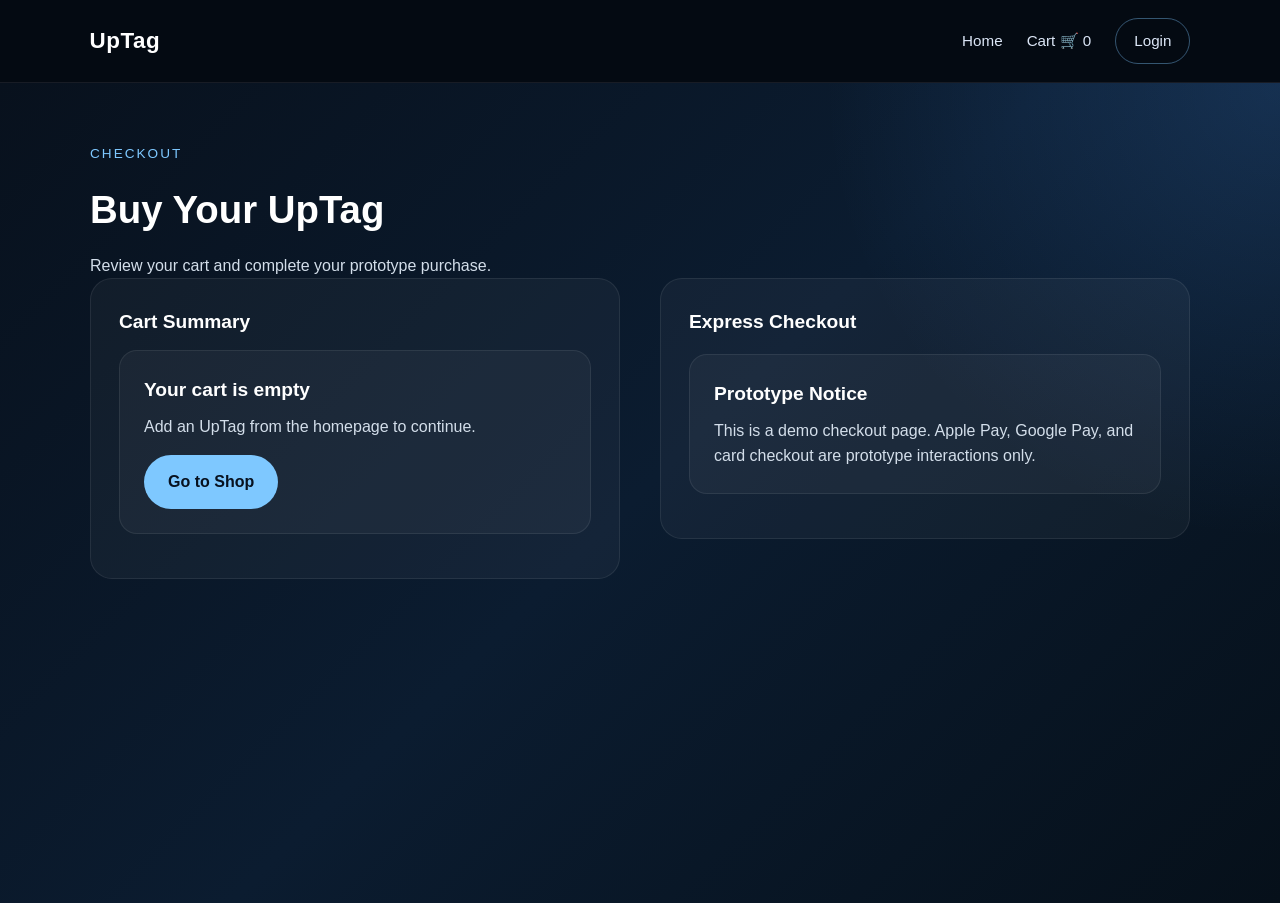
==== buy.html @ 57f83153 "Update UpTag website" ====
<!DOCTYPE html>
<html lang="en">
<head>
  <meta charset="UTF-8" />
  <meta name="viewport" content="width=device-width, initial-scale=1.0" />
  <title>Buy UpTag</title>
  <link rel="stylesheet" href="style.css" />
</head>
<body>
  <header class="navbar">
    <div class="logo">UpTag</div>
    <nav>
      <a href="index.html">Home</a>
      <a href="buy.html" class="cart-link">
        Cart
        <span class="cart-icon">🛒</span>
        <span id="cartCount" class="cart-count">0</span>
      </a>
      <a href="login.html" class="nav-login">Login</a>
    </nav>
  </header>

  <section class="dashboard-page">
    <div class="dashboard-wrap">
      <div class="dashboard-header">
        <p class="eyebrow">CHECKOUT</p>
        <h1>Buy Your UpTag</h1>
        <p class="dashboard-text">
          Review your cart and complete your prototype purchase.
        </p>
      </div>

      <div class="product-card buy-layout">
        <div class="dashboard-card">
          <h3>Cart Summary</h3>

          <div id="emptyCartMessage" class="prototype-box hidden">
            <h3>Your cart is empty</h3>
            <p>Add an UpTag from the homepage to continue.</p>
            <a href="index.html#shop" class="btn btn-primary top-space">Go to Shop</a>
          </div>

          <div id="cartSummaryBox">
            <div class="status-row">
              <span>Product</span>
              <strong id="buyProductName">UpTag Smart E-Luggage Tag</strong>
            </div>
            <div class="status-row">
              <span>Model</span>
              <strong id="buyModel">Pro</strong>
            </div>
            <div class="status-row">
              <span>Color</span>
              <strong id="buyColor">Midnight Black</strong>
            </div>
            <div class="status-row">
              <span>Quantity</span>
              <strong id="buyQuantity">1</strong>
            </div>
            <div class="status-row">
              <span>Subtotal</span>
              <strong id="buySubtotal">$30.00</strong>
            </div>
            <div class="status-row">
              <span>Shipping</span>
              <strong id="buyShipping">$4.99</strong>
            </div>
            <div class="status-row">
              <span>Total</span>
              <strong id="buyTotal">$34.99</strong>
            </div>

            <div class="buy-page-actions">
              <button type="button" class="btn btn-secondary full-width" id="clearCartBtn">Clear Cart</button>
            </div>

            <div class="buy-product-preview buy-photo-preview">
              <img src="images/product-suitcase.png" alt="UpTag attached to suitcase" class="buy-product-photo" />
            </div>
          </div>
        </div>

        <div class="dashboard-card">
          <h3>Express Checkout</h3>

          <div id="checkoutSection">
            <button type="button" class="pay-btn apple-pay-btn" id="applePayBtn"> Pay</button>

            <button type="button" class="pay-btn google-pay-btn" id="googlePayBtn">G Pay</button>

            <div class="buy-divider">
              <span>or pay with card</span>
            </div>

            <form id="cardCheckoutForm" class="login-form">
              <label for="fullName">Full Name</label>
              <input type="text" id="fullName" placeholder="Enter your full name" required />

              <label for="emailAddress">Email</label>
              <input type="email" id="emailAddress" placeholder="Enter your email" required />

              <label for="cardNumber">Card Number</label>
              <input type="text" id="cardNumber" placeholder="1234 5678 9012 3456" required />

              <div class="card-row">
                <div>
                  <label for="expiry">Expiry</label>
                  <input type="text" id="expiry" placeholder="MM/YY" required />
                </div>
                <div>
                  <label for="cvv">CVV</label>
                  <input type="text" id="cvv" placeholder="123" required />
                </div>
              </div>

              <label for="billingZip">Billing ZIP</label>
              <input type="text" id="billingZip" placeholder="ZIP Code" required />

              <button type="submit" class="btn btn-primary full-width" id="payButtonText">
                Pay
              </button>
            </form>

            <p id="buyMessage" class="login-message"></p>
          </div>

          <div class="prototype-box small-box">
            <h3>Prototype Notice</h3>
            <p>
              This is a demo checkout page. Apple Pay, Google Pay, and card checkout
              are prototype interactions only.
            </p>
          </div>
        </div>
      </div>
    </div>
  </section>

  <script src="script.js"></script>
</body>
</html>
---- style.css ----
* {
  margin: 0;
  padding: 0;
  box-sizing: border-box;
}

html {
  scroll-behavior: smooth;
}

body {
  font-family: Arial, Helvetica, sans-serif;
  background: #07111f;
  color: white;
  line-height: 1.6;
}

a {
  text-decoration: none;
  color: inherit;
}

.hidden {
  display: none;
}

.navbar {
  position: sticky;
  top: 0;
  z-index: 1000;
  background: rgba(5, 10, 18, 0.88);
  backdrop-filter: blur(10px);
  display: flex;
  justify-content: space-between;
  align-items: center;
  padding: 18px 7%;
  border-bottom: 1px solid rgba(255, 255, 255, 0.08);
}

.logo {
  font-size: 1.4rem;
  font-weight: 700;
  letter-spacing: 0.5px;
}

.navbar nav {
  display: flex;
  gap: 24px;
  align-items: center;
  flex-wrap: wrap;
}

.navbar nav a {
  color: #dce7f7;
  font-size: 0.95rem;
  transition: 0.3s;
}

.navbar nav a:hover {
  color: #7ec8ff;
}

.nav-login {
  padding: 10px 18px;
  border: 1px solid rgba(126, 200, 255, 0.4);
  border-radius: 999px;
}

.hero {
  min-height: 100vh;
  display: flex;
  align-items: center;
  justify-content: center;
  padding: 80px 7%;
  position: relative;
  overflow: hidden;
  background:
    radial-gradient(circle at top right, rgba(76, 155, 255, 0.25), transparent 30%),
    radial-gradient(circle at bottom left, rgba(255, 255, 255, 0.08), transparent 25%),
    linear-gradient(135deg, #08111d, #0b1c30, #06101a);
}

.hero-overlay {
  position: absolute;
  inset: 0;
  background:
    linear-gradient(rgba(255,255,255,0.03) 1px, transparent 1px),
    linear-gradient(90deg, rgba(255,255,255,0.03) 1px, transparent 1px);
  background-size: 40px 40px;
  opacity: 0.25;
}

.hero-content {
  position: relative;
  max-width: 760px;
  text-align: center;
  z-index: 2;
}

.eyebrow {
  color: #7ec8ff;
  letter-spacing: 2px;
  font-size: 0.85rem;
  margin-bottom: 14px;
}

.hero h1 {
  font-size: 4rem;
  line-height: 1.1;
  margin-bottom: 20px;
}

.hero-text {
  font-size: 1.15rem;
  color: #d8e5f5;
  max-width: 650px;
  margin: 0 auto 30px;
}

.hero-buttons,
.shop-buttons,
.demo-grid,
.profile-section {
  display: flex;
  gap: 14px;
  flex-wrap: wrap;
}

.hero-buttons {
  justify-content: center;
}

.btn {
  padding: 14px 24px;
  border-radius: 999px;
  font-weight: 700;
  border: none;
  cursor: pointer;
  transition: 0.3s;
  display: inline-block;
  text-align: center;
}

.btn-primary {
  background: #7ec8ff;
  color: #07111f;
}

.btn-primary:hover {
  transform: translateY(-2px);
  background: #9bd6ff;
}

.btn-secondary {
  border: 1px solid rgba(255,255,255,0.2);
  color: white;
  background: transparent;
}

.btn-secondary:hover {
  background: rgba(255,255,255,0.08);
}

.full-width {
  width: 100%;
}

.top-space {
  margin-top: 16px;
}

.small-gap {
  margin-bottom: 12px;
}

.intro {
  padding: 70px 7%;
  background: #0a1625;
}

.intro-card {
  max-width: 900px;
  margin: 0 auto;
  background: rgba(255,255,255,0.04);
  border: 1px solid rgba(255,255,255,0.08);
  border-radius: 24px;
  padding: 40px;
  text-align: center;
}

.intro-card h2 {
  font-size: 2rem;
  margin-bottom: 14px;
}

.intro-card p {
  color: #d4deeb;
}

.section {
  padding: 90px 7%;
}

.alt-section {
  background: #0a1625;
}

.section-title {
  text-align: center;
  margin-bottom: 50px;
}

.section-title p {
  color: #7ec8ff;
  letter-spacing: 2px;
  font-size: 0.8rem;
  margin-bottom: 10px;
}

.section-title h2 {
  font-size: 2.4rem;
}

.left-title {
  text-align: left;
  margin-bottom: 24px;
}

.feature-grid,
.steps,
.dashboard-grid {
  display: grid;
  gap: 24px;
}

.feature-grid {
  grid-template-columns: repeat(3, 1fr);
}

.steps {
  grid-template-columns: repeat(4, 1fr);
}

.dashboard-grid {
  grid-template-columns: repeat(2, 1fr);
  margin-top: 30px;
}

.feature-card,
.dashboard-card,
.profile-card,
.login-page-card {
  background: rgba(255,255,255,0.04);
  border: 1px solid rgba(255,255,255,0.08);
  border-radius: 22px;
  padding: 28px;
}

.feature-card h3,
.dashboard-card h3,
.profile-card h3 {
  margin-bottom: 12px;
  font-size: 1.2rem;
}

.feature-card p,
.dashboard-text,
.login-page-text {
  color: #d3deea;
}

.step {
  background: rgba(255,255,255,0.04);
  padding: 28px;
  border-radius: 22px;
  border: 1px solid rgba(255,255,255,0.08);
}

.step span {
  display: inline-block;
  font-size: 2rem;
  color: #7ec8ff;
  margin-bottom: 12px;
  font-weight: 700;
}

.step h3 {
  margin-bottom: 10px;
}

.step p {
  color: #d3deea;
}

.product-card {
  display: grid;
  grid-template-columns: 1fr 1fr;
  gap: 40px;
  align-items: center;
  max-width: 1100px;
  margin: 0 auto;
}

.product-image {
  display: flex;
  justify-content: center;
}

.placeholder-box {
  width: 300px;
  height: 420px;
  border-radius: 28px;
  background: linear-gradient(145deg, #0e1a2a, #18283a);
  border: 1px dashed rgba(255,255,255,0.25);
  display: flex;
  align-items: center;
  justify-content: center;
  box-shadow: 0 20px 60px rgba(0,0,0,0.35);
}

.placeholder-content {
  text-align: center;
  color: #a9bfd8;
  padding: 20px;
}

.placeholder-title {
  font-size: 1.2rem;
  font-weight: 700;
  margin-bottom: 6px;
}

.placeholder-sub {
  font-size: 0.9rem;
  margin-bottom: 16px;
  opacity: 0.8;
}

.placeholder-icon {
  font-size: 2.5rem;
  opacity: 0.6;
}

.product-info h3 {
  font-size: 2rem;
  margin-bottom: 10px;
}

.price {
  font-size: 1.8rem;
  font-weight: 700;
  color: #7ec8ff;
  margin-bottom: 18px;
}

.product-info p {
  color: #d3deea;
  margin-bottom: 18px;
}

.product-info label,
.login-form label {
  display: block;
  margin: 14px 0 8px;
  font-weight: 600;
}

.product-info select,
.login-form input {
  width: 100%;
  padding: 14px;
  border-radius: 14px;
  border: 1px solid rgba(255,255,255,0.15);
  background: #101c2a;
  color: white;
  margin-bottom: 8px;
}

.prototype-note,
.demo-credentials,
.login-message {
  margin-top: 18px;
  font-size: 0.95rem;
  color: #9fb6cf;
}

.demo-grid {
  justify-content: center;
}

.demo-grid .feature-card {
  flex: 1 1 300px;
  max-width: 420px;
}

.faq-list {
  max-width: 900px;
  margin: 0 auto;
}

.faq-item,
.prototype-box {
  background: rgba(255,255,255,0.04);
  border: 1px solid rgba(255,255,255,0.08);
  padding: 24px;
  border-radius: 18px;
  margin-bottom: 16px;
}

.faq-item h3,
.prototype-box h3 {
  margin-bottom: 8px;
}

.faq-item p,
.prototype-box p {
  color: #d3deea;
}

.login-page,
.dashboard-page {
  min-height: calc(100vh - 80px);
  padding: 60px 7%;
  background:
    radial-gradient(circle at top right, rgba(76, 155, 255, 0.18), transparent 30%),
    linear-gradient(135deg, #08111d, #0b1c30, #06101a);
}

.login-page {
  display: flex;
  align-items: center;
  justify-content: center;
}

.login-page-card {
  width: 100%;
  max-width: 700px;
  box-shadow: 0 20px 60px rgba(0,0,0,0.3);
}

.login-page-card h1,
.dashboard-header h1 {
  font-size: 2.4rem;
  margin-bottom: 12px;
}

.back-link {
  display: inline-block;
  margin-top: 20px;
  color: #7ec8ff;
}

.dashboard-wrap {
  width: 100%;
  max-width: 1100px;
  margin: 0 auto;
}

.private-section {
  margin-top: 36px;
}

.profile-section {
  margin-top: 24px;
  align-items: flex-start;
}

.profile-card {
  flex: 1 1 360px;
}

.small-box {
  margin-top: 16px;
}

.status-row {
  display: flex;
  justify-content: space-between;
  gap: 20px;
  padding: 14px 0;
  border-bottom: 1px solid rgba(255,255,255,0.08);
}

.status-row:last-child {
  border-bottom: none;
}

.status-row span {
  color: #a8bdd6;
}

.status-active {
  color: #7ec8ff;
}

.tracking-card {
  min-height: 220px;
}

.other-tag-result {
  margin-top: 20px;
}

.tag-display-box {
  display: flex;
  justify-content: center;
  align-items: center;
  margin-top: 10px;
}

.tag-display-screen {
  width: 100%;
  max-width: 320px;
  min-height: 180px;
  background: linear-gradient(145deg, #dfe9f2, #f7fbff);
  color: #07111f;
  border-radius: 20px;
  padding: 22px;
  border: 2px solid rgba(126, 200, 255, 0.35);
  box-shadow: 0 16px 40px rgba(0, 0, 0, 0.22);
}

.tag-display-label {
  font-size: 0.75rem;
  letter-spacing: 1.5px;
  color: #5f7488;
  margin-bottom: 14px;
  font-weight: 700;
}

.tag-display-text {
  font-size: 1.6rem;
  font-weight: 700;
  line-height: 1.3;
  word-break: break-word;
}

.footer {
  padding: 60px 7%;
  text-align: center;
  background: #050c15;
  border-top: 1px solid rgba(255,255,255,0.08);
}

.footer h2 {
  font-size: 2rem;
  margin-bottom: 8px;
}

.footer p {
  color: #b8c8db;
  margin-bottom: 18px;
}

.footer-links {
  display: flex;
  justify-content: center;
  gap: 22px;
  flex-wrap: wrap;
  color: #d6e4f3;
}

@media (max-width: 992px) {
  .feature-grid,
  .steps,
  .dashboard-grid,
  .product-card {
    grid-template-columns: 1fr;
  }

  .hero h1,
  .login-page-card h1,
  .dashboard-header h1 {
    font-size: 2.6rem;
  }

  .navbar {
    flex-direction: column;
    gap: 14px;
  }

  .navbar nav {
    justify-content: center;
  }

  .product-info {
    text-align: center;
  }
}

@media (max-width: 600px) {
  .hero h1,
  .login-page-card h1,
  .dashboard-header h1 {
    font-size: 2.1rem;
  }

  .section-title h2,
  .intro-card h2,
  .product-info h3 {
    font-size: 1.8rem;
  }

  .placeholder-box {
    width: 240px;
    height: 340px;
  }

  .status-row {
    flex-direction: column;
    gap: 6px;
  }

  .login-page-card,
  .feature-card,
  .dashboard-card,
  .profile-card {
    padding: 22px;
  }

  .tag-display-text {
    font-size: 1.3rem;
  }
}
.buy-layout {
  align-items: flex-start;
}

.buy-product-preview {
  margin-top: 24px;
}

.buy-preview-screen {
  max-width: 100%;
  min-height: 200px;
}

.buy-preview-sub {
  margin-top: 12px;
  color: #5f7488;
  font-size: 0.95rem;
}

.pay-btn {
  width: 100%;
  padding: 16px;
  border: none;
  border-radius: 16px;
  font-size: 1rem;
  font-weight: 700;
  cursor: pointer;
  margin-bottom: 14px;
}

.apple-pay-btn {
  background: #000000;
  color: white;
}

.google-pay-btn {
  background: #ffffff;
  color: #111111;
  border: 1px solid rgba(0, 0, 0, 0.12);
}

.buy-divider {
  display: flex;
  align-items: center;
  justify-content: center;
  margin: 18px 0;
  color: #9fb6cf;
  font-size: 0.9rem;
}

.buy-divider span {
  position: relative;
  padding: 0 12px;
}

.card-row {
  display: grid;
  grid-template-columns: 1fr 1fr;
  gap: 14px;
}

@media (max-width: 600px) {
  .card-row {
    grid-template-columns: 1fr;
  }
}
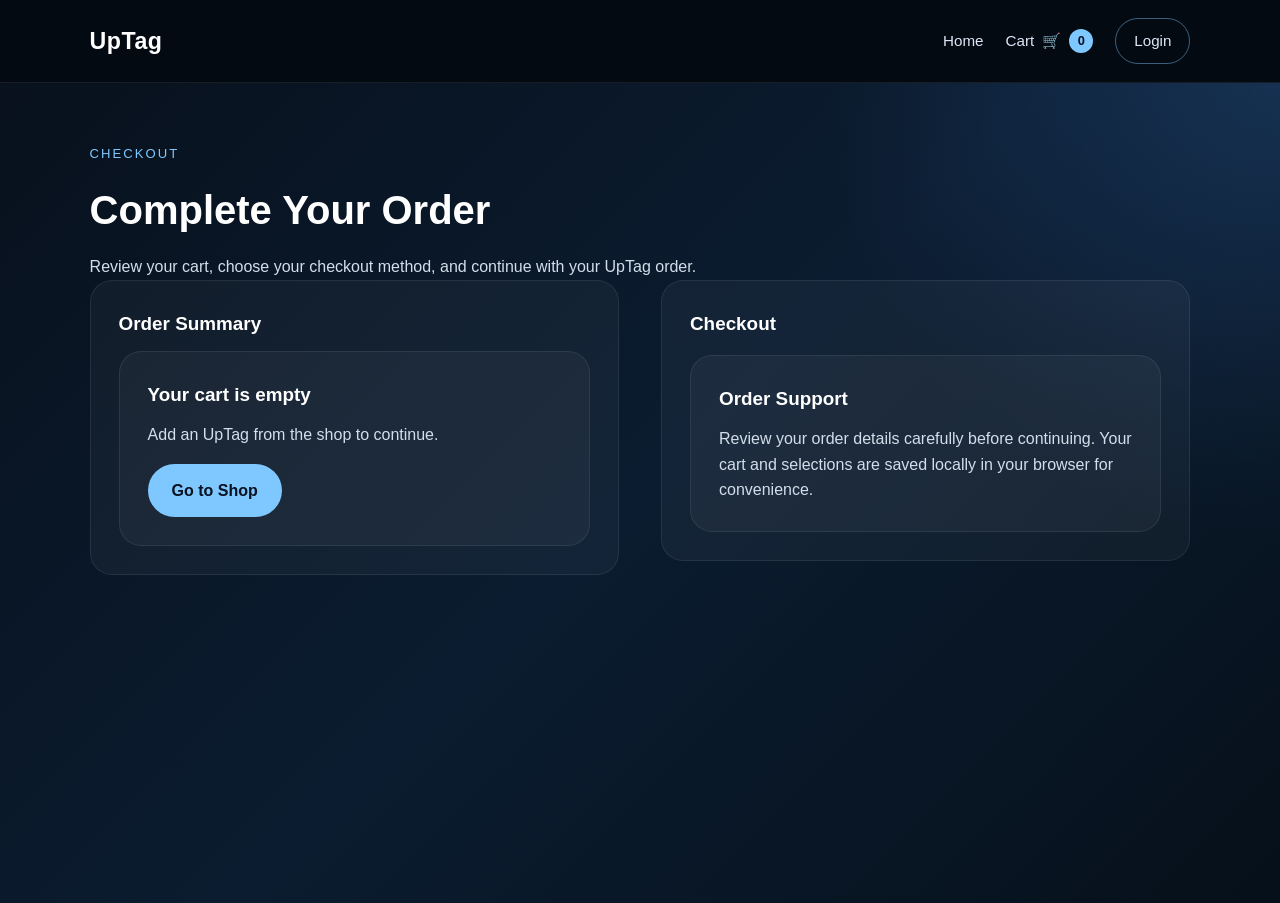
==== commit 2cdf1bc5: "Refresh UpTag site" ====
--- a/buy.html
+++ b/buy.html
@@ -8,7 +8,7 @@
 </head>
 <body>
   <header class="navbar">
-    <div class="logo">UpTag</div>
+    <a href="index.html" class="logo">UpTag</a>
     <nav>
       <a href="index.html">Home</a>
       <a href="buy.html" class="cart-link">
@@ -24,19 +24,19 @@
     <div class="dashboard-wrap">
       <div class="dashboard-header">
         <p class="eyebrow">CHECKOUT</p>
-        <h1>Buy Your UpTag</h1>
+        <h1>Complete Your Order</h1>
         <p class="dashboard-text">
-          Review your cart and complete your prototype purchase.
+          Review your cart, choose your checkout method, and continue with your UpTag order.
         </p>
       </div>
 
       <div class="product-card buy-layout">
         <div class="dashboard-card">
-          <h3>Cart Summary</h3>
+          <h3>Order Summary</h3>
 
-          <div id="emptyCartMessage" class="prototype-box hidden">
+          <div id="emptyCartMessage" class="info-box hidden">
             <h3>Your cart is empty</h3>
-            <p>Add an UpTag from the homepage to continue.</p>
+            <p>Add an UpTag from the shop to continue.</p>
             <a href="index.html#shop" class="btn btn-primary top-space">Go to Shop</a>
           </div>
 
@@ -65,31 +65,36 @@
               <span>Shipping</span>
               <strong id="buyShipping">$4.99</strong>
             </div>
-            <div class="status-row">
+            <div class="status-row total-row">
               <span>Total</span>
               <strong id="buyTotal">$34.99</strong>
             </div>
 
             <div class="buy-page-actions">
-              <button type="button" class="btn btn-secondary full-width" id="clearCartBtn">Clear Cart</button>
+              <button type="button" class="btn btn-secondary full-width" id="clearCartBtn">
+                Clear Cart
+              </button>
             </div>
 
             <div class="buy-product-preview buy-photo-preview">
-              <img src="images/product-suitcase.png" alt="UpTag attached to suitcase" class="buy-product-photo" />
+              <img
+                src="./images/product-suitcase.png"
+                alt="UpTag attached to suitcase"
+                class="buy-product-photo"
+              />
             </div>
           </div>
         </div>
 
         <div class="dashboard-card">
-          <h3>Express Checkout</h3>
+          <h3>Checkout</h3>
 
           <div id="checkoutSection">
             <button type="button" class="pay-btn apple-pay-btn" id="applePayBtn"> Pay</button>
-
             <button type="button" class="pay-btn google-pay-btn" id="googlePayBtn">G Pay</button>
 
             <div class="buy-divider">
-              <span>or pay with card</span>
+              <span>or continue with card</span>
             </div>
 
             <form id="cardCheckoutForm" class="login-form">
@@ -117,18 +122,18 @@
               <input type="text" id="billingZip" placeholder="ZIP Code" required />
 
               <button type="submit" class="btn btn-primary full-width" id="payButtonText">
-                Pay
+                Place Order
               </button>
             </form>
 
-            <p id="buyMessage" class="login-message"></p>
+            <p id="buyMessage" class="site-message"></p>
           </div>
 
-          <div class="prototype-box small-box">
-            <h3>Prototype Notice</h3>
+          <div class="info-box small-box">
+            <h3>Order Support</h3>
             <p>
-              This is a demo checkout page. Apple Pay, Google Pay, and card checkout
-              are prototype interactions only.
+              Review your order details carefully before continuing. Your cart and
+              selections are saved locally in your browser for convenience.
             </p>
           </div>
         </div>
--- a/style.css
+++ b/style.css
@@ -11,7 +11,7 @@
 body {
   font-family: Arial, Helvetica, sans-serif;
   background: #07111f;
-  color: white;
+  color: #ffffff;
   line-height: 1.6;
 }
 
@@ -20,8 +20,13 @@
   color: inherit;
 }
 
+img {
+  display: block;
+  max-width: 100%;
+}
+
 .hidden {
-  display: none;
+  display: none !important;
 }
 
 .navbar {
@@ -38,14 +43,14 @@
 }
 
 .logo {
-  font-size: 1.4rem;
+  font-size: 1.45rem;
   font-weight: 700;
   letter-spacing: 0.5px;
 }
 
 .navbar nav {
   display: flex;
-  gap: 24px;
+  gap: 22px;
   align-items: center;
   flex-wrap: wrap;
 }
@@ -53,7 +58,7 @@
 .navbar nav a {
   color: #dce7f7;
   font-size: 0.95rem;
-  transition: 0.3s;
+  transition: color 0.25s ease;
 }
 
 .navbar nav a:hover {
@@ -62,8 +67,32 @@
 
 .nav-login {
   padding: 10px 18px;
-  border: 1px solid rgba(126, 200, 255, 0.4);
+  border: 1px solid rgba(126, 200, 255, 0.45);
   border-radius: 999px;
+}
+
+.cart-link {
+  display: inline-flex;
+  align-items: center;
+  gap: 8px;
+}
+
+.cart-icon {
+  font-size: 0.95rem;
+}
+
+.cart-count {
+  min-width: 24px;
+  height: 24px;
+  padding: 0 7px;
+  border-radius: 999px;
+  display: inline-flex;
+  align-items: center;
+  justify-content: center;
+  background: #7ec8ff;
+  color: #07111f;
+  font-size: 0.8rem;
+  font-weight: 700;
 }
 
 .hero {
@@ -71,12 +100,12 @@
   display: flex;
   align-items: center;
   justify-content: center;
-  padding: 80px 7%;
+  padding: 90px 7%;
   position: relative;
   overflow: hidden;
   background:
-    radial-gradient(circle at top right, rgba(76, 155, 255, 0.25), transparent 30%),
-    radial-gradient(circle at bottom left, rgba(255, 255, 255, 0.08), transparent 25%),
+    radial-gradient(circle at top right, rgba(76, 155, 255, 0.22), transparent 28%),
+    radial-gradient(circle at bottom left, rgba(255, 255, 255, 0.07), transparent 22%),
     linear-gradient(135deg, #08111d, #0b1c30, #06101a);
 }
 
@@ -84,50 +113,94 @@
   position: absolute;
   inset: 0;
   background:
-    linear-gradient(rgba(255,255,255,0.03) 1px, transparent 1px),
-    linear-gradient(90deg, rgba(255,255,255,0.03) 1px, transparent 1px);
+    linear-gradient(rgba(255, 255, 255, 0.03) 1px, transparent 1px),
+    linear-gradient(90deg, rgba(255, 255, 255, 0.03) 1px, transparent 1px);
   background-size: 40px 40px;
-  opacity: 0.25;
+  opacity: 0.24;
 }
 
 .hero-content {
   position: relative;
+  z-index: 2;
+  width: 100%;
+  max-width: 1220px;
+}
+
+.hero-grid {
+  display: grid;
+  grid-template-columns: 1.15fr 0.85fr;
+  gap: 48px;
+  align-items: center;
+}
+
+.hero-copy h1 {
+  font-size: 4rem;
+  line-height: 1.08;
+  margin-bottom: 20px;
   max-width: 760px;
-  text-align: center;
-  z-index: 2;
 }
 
 .eyebrow {
   color: #7ec8ff;
   letter-spacing: 2px;
-  font-size: 0.85rem;
+  font-size: 0.82rem;
   margin-bottom: 14px;
 }
 
-.hero h1 {
-  font-size: 4rem;
-  line-height: 1.1;
-  margin-bottom: 20px;
-}
-
 .hero-text {
-  font-size: 1.15rem;
+  font-size: 1.1rem;
   color: #d8e5f5;
-  max-width: 650px;
-  margin: 0 auto 30px;
+  max-width: 700px;
+  margin-bottom: 26px;
+}
+
+.hero-points {
+  display: flex;
+  flex-wrap: wrap;
+  gap: 12px;
+  margin-bottom: 28px;
+}
+
+.hero-points span {
+  background: rgba(255, 255, 255, 0.06);
+  border: 1px solid rgba(255, 255, 255, 0.08);
+  color: #d9e7f6;
+  padding: 10px 14px;
+  border-radius: 999px;
+  font-size: 0.92rem;
 }
 
 .hero-buttons,
 .shop-buttons,
-.demo-grid,
 .profile-section {
   display: flex;
   gap: 14px;
   flex-wrap: wrap;
 }
 
+.hero-visual {
+  display: flex;
+  justify-content: center;
+}
+
+.hero-visual-card {
+  width: 100%;
+  max-width: 460px;
+  background: linear-gradient(145deg, rgba(255,255,255,0.06), rgba(255,255,255,0.03));
+  border: 1px solid rgba(255,255,255,0.08);
+  border-radius: 30px;
+  padding: 20px;
+  box-shadow: 0 24px 80px rgba(0, 0, 0, 0.35);
+}
+
+.hero-product-image {
+  width: 100%;
+  border-radius: 24px;
+  object-fit: cover;
+}
+
 .hero-buttons {
-  justify-content: center;
+  justify-content: flex-start;
 }
 
 .btn {
@@ -136,9 +209,13 @@
   font-weight: 700;
   border: none;
   cursor: pointer;
-  transition: 0.3s;
+  transition: transform 0.25s ease, background 0.25s ease, opacity 0.25s ease;
   display: inline-block;
   text-align: center;
+}
+
+.btn:hover {
+  transform: translateY(-2px);
 }
 
 .btn-primary {
@@ -147,18 +224,17 @@
 }
 
 .btn-primary:hover {
-  transform: translateY(-2px);
   background: #9bd6ff;
 }
 
 .btn-secondary {
-  border: 1px solid rgba(255,255,255,0.2);
-  color: white;
+  border: 1px solid rgba(255, 255, 255, 0.2);
+  color: #ffffff;
   background: transparent;
 }
 
 .btn-secondary:hover {
-  background: rgba(255,255,255,0.08);
+  background: rgba(255, 255, 255, 0.08);
 }
 
 .full-width {
@@ -179,10 +255,10 @@
 }
 
 .intro-card {
-  max-width: 900px;
+  max-width: 920px;
   margin: 0 auto;
-  background: rgba(255,255,255,0.04);
-  border: 1px solid rgba(255,255,255,0.08);
+  background: rgba(255, 255, 255, 0.04);
+  border: 1px solid rgba(255, 255, 255, 0.08);
   border-radius: 24px;
   padding: 40px;
   text-align: center;
@@ -218,7 +294,7 @@
 }
 
 .section-title h2 {
-  font-size: 2.4rem;
+  font-size: 2.5rem;
 }
 
 .left-title {
@@ -226,13 +302,19 @@
   margin-bottom: 24px;
 }
 
+.stats-grid,
 .feature-grid,
 .steps,
-.dashboard-grid {
+.dashboard-grid,
+.audience-grid {
   display: grid;
   gap: 24px;
 }
 
+.stats-grid {
+  grid-template-columns: repeat(4, 1fr);
+}
+
 .feature-grid {
   grid-template-columns: repeat(3, 1fr);
 }
@@ -243,29 +325,39 @@
 
 .dashboard-grid {
   grid-template-columns: repeat(2, 1fr);
-  margin-top: 30px;
+  margin-top: 26px;
+}
+
+.audience-grid {
+  grid-template-columns: repeat(3, 1fr);
 }
 
 .feature-card,
 .dashboard-card,
 .profile-card,
-.login-page-card {
-  background: rgba(255,255,255,0.04);
-  border: 1px solid rgba(255,255,255,0.08);
+.login-page-card,
+.stat-card,
+.info-box {
+  background: rgba(255, 255, 255, 0.04);
+  border: 1px solid rgba(255, 255, 255, 0.08);
   border-radius: 22px;
   padding: 28px;
 }
 
 .feature-card h3,
 .dashboard-card h3,
-.profile-card h3 {
+.profile-card h3,
+.stat-card h3,
+.info-box h3 {
   margin-bottom: 12px;
-  font-size: 1.2rem;
+  font-size: 1.18rem;
 }
 
 .feature-card p,
 .dashboard-text,
-.login-page-text {
+.login-page-text,
+.stat-card p,
+.info-box p {
   color: #d3deea;
 }
 
@@ -295,59 +387,82 @@
 .product-card {
   display: grid;
   grid-template-columns: 1fr 1fr;
-  gap: 40px;
-  align-items: center;
-  max-width: 1100px;
+  gap: 42px;
+  align-items: center;
+  max-width: 1120px;
   margin: 0 auto;
 }
 
-.product-image {
-  display: flex;
-  justify-content: center;
-}
-
-.placeholder-box {
-  width: 300px;
-  height: 420px;
+.shop-card {
+  align-items: start;
+}
+
+.product-gallery-wrap {
+  display: flex;
+  flex-direction: column;
+  gap: 18px;
+}
+
+.product-image-main {
+  background: rgba(255,255,255,0.04);
+  border: 1px solid rgba(255,255,255,0.08);
   border-radius: 28px;
-  background: linear-gradient(145deg, #0e1a2a, #18283a);
-  border: 1px dashed rgba(255,255,255,0.25);
-  display: flex;
-  align-items: center;
-  justify-content: center;
-  box-shadow: 0 20px 60px rgba(0,0,0,0.35);
-}
-
-.placeholder-content {
-  text-align: center;
-  color: #a9bfd8;
-  padding: 20px;
-}
-
-.placeholder-title {
-  font-size: 1.2rem;
-  font-weight: 700;
-  margin-bottom: 6px;
-}
-
-.placeholder-sub {
-  font-size: 0.9rem;
-  margin-bottom: 16px;
-  opacity: 0.8;
-}
-
-.placeholder-icon {
-  font-size: 2.5rem;
-  opacity: 0.6;
+  padding: 18px;
+  box-shadow: 0 18px 50px rgba(0, 0, 0, 0.28);
+}
+
+.product-photo,
+.buy-product-photo {
+  width: 100%;
+  border-radius: 22px;
+  object-fit: cover;
+}
+
+.featured-photo {
+  min-height: 420px;
+  max-height: 520px;
+}
+
+.product-thumbs {
+  display: flex;
+  gap: 14px;
+}
+
+.thumb-btn {
+  width: 112px;
+  height: 112px;
+  border-radius: 18px;
+  border: 1px solid rgba(255,255,255,0.12);
+  background: rgba(255,255,255,0.04);
+  padding: 8px;
+  cursor: pointer;
+  transition: border-color 0.25s ease, transform 0.25s ease;
+}
+
+.thumb-btn:hover {
+  transform: translateY(-2px);
+  border-color: rgba(126, 200, 255, 0.7);
+}
+
+.active-thumb {
+  border-color: #7ec8ff;
+  box-shadow: 0 0 0 1px rgba(126, 200, 255, 0.5);
+}
+
+.thumb-photo {
+  width: 100%;
+  height: 100%;
+  border-radius: 12px;
+  object-fit: cover;
 }
 
 .product-info h3 {
-  font-size: 2rem;
+  font-size: 2.05rem;
   margin-bottom: 10px;
 }
 
 .price {
-  font-size: 1.8rem;
+  font-size: 1.85rem;
   font-weight: 700;
   color: #7ec8ff;
   margin-bottom: 18px;
@@ -356,6 +471,26 @@
 .product-info p {
   color: #d3deea;
   margin-bottom: 18px;
+}
+
+.product-highlights {
+  list-style: none;
+  margin-bottom: 22px;
+  display: grid;
+  gap: 10px;
+}
+
+.product-highlights li {
+  color: #dce7f7;
+  padding-left: 18px;
+  position: relative;
+}
+
+.product-highlights li::before {
+  content: "•";
+  position: absolute;
+  left: 0;
+  color: #7ec8ff;
 }
 
 .product-info label,
@@ -372,34 +507,29 @@
   border-radius: 14px;
   border: 1px solid rgba(255,255,255,0.15);
   background: #101c2a;
-  color: white;
+  color: #ffffff;
   margin-bottom: 8px;
-}
-
-.prototype-note,
-.demo-credentials,
-.login-message {
+  outline: none;
+}
+
+.product-info select:focus,
+.login-form input:focus {
+  border-color: rgba(126, 200, 255, 0.8);
+}
+
+.site-message,
+.demo-credentials {
   margin-top: 18px;
   font-size: 0.95rem;
   color: #9fb6cf;
 }
 
-.demo-grid {
-  justify-content: center;
-}
-
-.demo-grid .feature-card {
-  flex: 1 1 300px;
-  max-width: 420px;
-}
-
 .faq-list {
-  max-width: 900px;
+  max-width: 920px;
   margin: 0 auto;
 }
 
-.faq-item,
-.prototype-box {
+.faq-item {
   background: rgba(255,255,255,0.04);
   border: 1px solid rgba(255,255,255,0.08);
   padding: 24px;
@@ -407,13 +537,11 @@
   margin-bottom: 16px;
 }
 
-.faq-item h3,
-.prototype-box h3 {
+.faq-item h3 {
   margin-bottom: 8px;
 }
 
-.faq-item p,
-.prototype-box p {
+.faq-item p {
   color: #d3deea;
 }
 
@@ -434,13 +562,13 @@
 
 .login-page-card {
   width: 100%;
-  max-width: 700px;
+  max-width: 720px;
   box-shadow: 0 20px 60px rgba(0,0,0,0.3);
 }
 
 .login-page-card h1,
 .dashboard-header h1 {
-  font-size: 2.4rem;
+  font-size: 2.5rem;
   margin-bottom: 12px;
 }
 
@@ -452,12 +580,16 @@
 
 .dashboard-wrap {
   width: 100%;
-  max-width: 1100px;
+  max-width: 1120px;
   margin: 0 auto;
 }
 
 .private-section {
-  margin-top: 36px;
+  margin-top: 38px;
+}
+
+.top-grid {
+  margin-top: 30px;
 }
 
 .profile-section {
@@ -465,12 +597,26 @@
   align-items: flex-start;
 }
 
+.profile-bottom {
+  margin-top: 36px;
+}
+
 .profile-card {
   flex: 1 1 360px;
 }
 
 .small-box {
   margin-top: 16px;
+}
+
+.code-list-box p {
+  margin-bottom: 8px;
+  font-weight: 700;
+  color: #dce7f7;
+}
+
+.code-list-box p:last-child {
+  margin-bottom: 0;
 }
 
 .status-row {
@@ -491,6 +637,10 @@
 
 .status-active {
   color: #7ec8ff;
+}
+
+.total-row strong {
+  font-size: 1.1rem;
 }
 
 .tracking-card {
@@ -535,110 +685,21 @@
   word-break: break-word;
 }
 
-.footer {
-  padding: 60px 7%;
-  text-align: center;
-  background: #050c15;
-  border-top: 1px solid rgba(255,255,255,0.08);
-}
-
-.footer h2 {
-  font-size: 2rem;
-  margin-bottom: 8px;
-}
-
-.footer p {
-  color: #b8c8db;
-  margin-bottom: 18px;
-}
-
-.footer-links {
-  display: flex;
-  justify-content: center;
-  gap: 22px;
-  flex-wrap: wrap;
-  color: #d6e4f3;
-}
-
-@media (max-width: 992px) {
-  .feature-grid,
-  .steps,
-  .dashboard-grid,
-  .product-card {
-    grid-template-columns: 1fr;
-  }
-
-  .hero h1,
-  .login-page-card h1,
-  .dashboard-header h1 {
-    font-size: 2.6rem;
-  }
-
-  .navbar {
-    flex-direction: column;
-    gap: 14px;
-  }
-
-  .navbar nav {
-    justify-content: center;
-  }
-
-  .product-info {
-    text-align: center;
-  }
-}
-
-@media (max-width: 600px) {
-  .hero h1,
-  .login-page-card h1,
-  .dashboard-header h1 {
-    font-size: 2.1rem;
-  }
-
-  .section-title h2,
-  .intro-card h2,
-  .product-info h3 {
-    font-size: 1.8rem;
-  }
-
-  .placeholder-box {
-    width: 240px;
-    height: 340px;
-  }
-
-  .status-row {
-    flex-direction: column;
-    gap: 6px;
-  }
-
-  .login-page-card,
-  .feature-card,
-  .dashboard-card,
-  .profile-card {
-    padding: 22px;
-  }
-
-  .tag-display-text {
-    font-size: 1.3rem;
-  }
-}
 .buy-layout {
   align-items: flex-start;
 }
 
+.buy-page-actions {
+  margin-top: 18px;
+}
+
 .buy-product-preview {
   margin-top: 24px;
 }
 
-.buy-preview-screen {
-  max-width: 100%;
-  min-height: 200px;
-}
-
-.buy-preview-sub {
-  margin-top: 12px;
-  color: #5f7488;
-  font-size: 0.95rem;
+.buy-product-photo {
+  min-height: 260px;
+  max-height: 360px;
 }
 
 .pay-btn {
@@ -650,11 +711,16 @@
   font-weight: 700;
   cursor: pointer;
   margin-bottom: 14px;
+  transition: transform 0.2s ease, opacity 0.2s ease;
+}
+
+.pay-btn:hover {
+  transform: translateY(-1px);
 }
 
 .apple-pay-btn {
   background: #000000;
-  color: white;
+  color: #ffffff;
 }
 
 .google-pay-btn {
@@ -683,7 +749,132 @@
   gap: 14px;
 }
 
+.footer {
+  padding: 60px 7%;
+  text-align: center;
+  background: #050c15;
+  border-top: 1px solid rgba(255,255,255,0.08);
+}
+
+.footer h2 {
+  font-size: 2rem;
+  margin-bottom: 8px;
+}
+
+.footer p {
+  color: #b8c8db;
+  margin-bottom: 18px;
+}
+
+.footer-links {
+  display: flex;
+  justify-content: center;
+  gap: 22px;
+  flex-wrap: wrap;
+  color: #d6e4f3;
+}
+
+@media (max-width: 1100px) {
+  .hero-grid,
+  .stats-grid,
+  .feature-grid,
+  .steps,
+  .dashboard-grid,
+  .product-card,
+  .audience-grid {
+    grid-template-columns: 1fr 1fr;
+  }
+
+  .hero-copy h1 {
+    font-size: 3.2rem;
+  }
+}
+
+@media (max-width: 992px) {
+  .hero-grid,
+  .stats-grid,
+  .feature-grid,
+  .steps,
+  .dashboard-grid,
+  .product-card,
+  .audience-grid {
+    grid-template-columns: 1fr;
+  }
+
+  .navbar {
+    flex-direction: column;
+    gap: 14px;
+  }
+
+  .navbar nav {
+    justify-content: center;
+  }
+
+  .hero-copy h1,
+  .login-page-card h1,
+  .dashboard-header h1 {
+    font-size: 2.65rem;
+  }
+
+  .hero-buttons {
+    justify-content: flex-start;
+  }
+
+  .product-info {
+    text-align: left;
+  }
+}
+
 @media (max-width: 600px) {
+  .hero,
+  .section,
+  .login-page,
+  .dashboard-page,
+  .intro,
+  .footer {
+    padding-left: 5%;
+    padding-right: 5%;
+  }
+
+  .hero-copy h1,
+  .login-page-card h1,
+  .dashboard-header h1 {
+    font-size: 2.1rem;
+  }
+
+  .section-title h2,
+  .intro-card h2,
+  .product-info h3 {
+    font-size: 1.8rem;
+  }
+
+  .status-row {
+    flex-direction: column;
+    gap: 6px;
+  }
+
+  .login-page-card,
+  .feature-card,
+  .dashboard-card,
+  .profile-card,
+  .stat-card,
+  .info-box {
+    padding: 22px;
+  }
+
+  .tag-display-text {
+    font-size: 1.3rem;
+  }
+
+  .product-thumbs {
+    flex-wrap: wrap;
+  }
+
+  .thumb-btn {
+    width: 90px;
+    height: 90px;
+  }
+
   .card-row {
     grid-template-columns: 1fr;
   }
